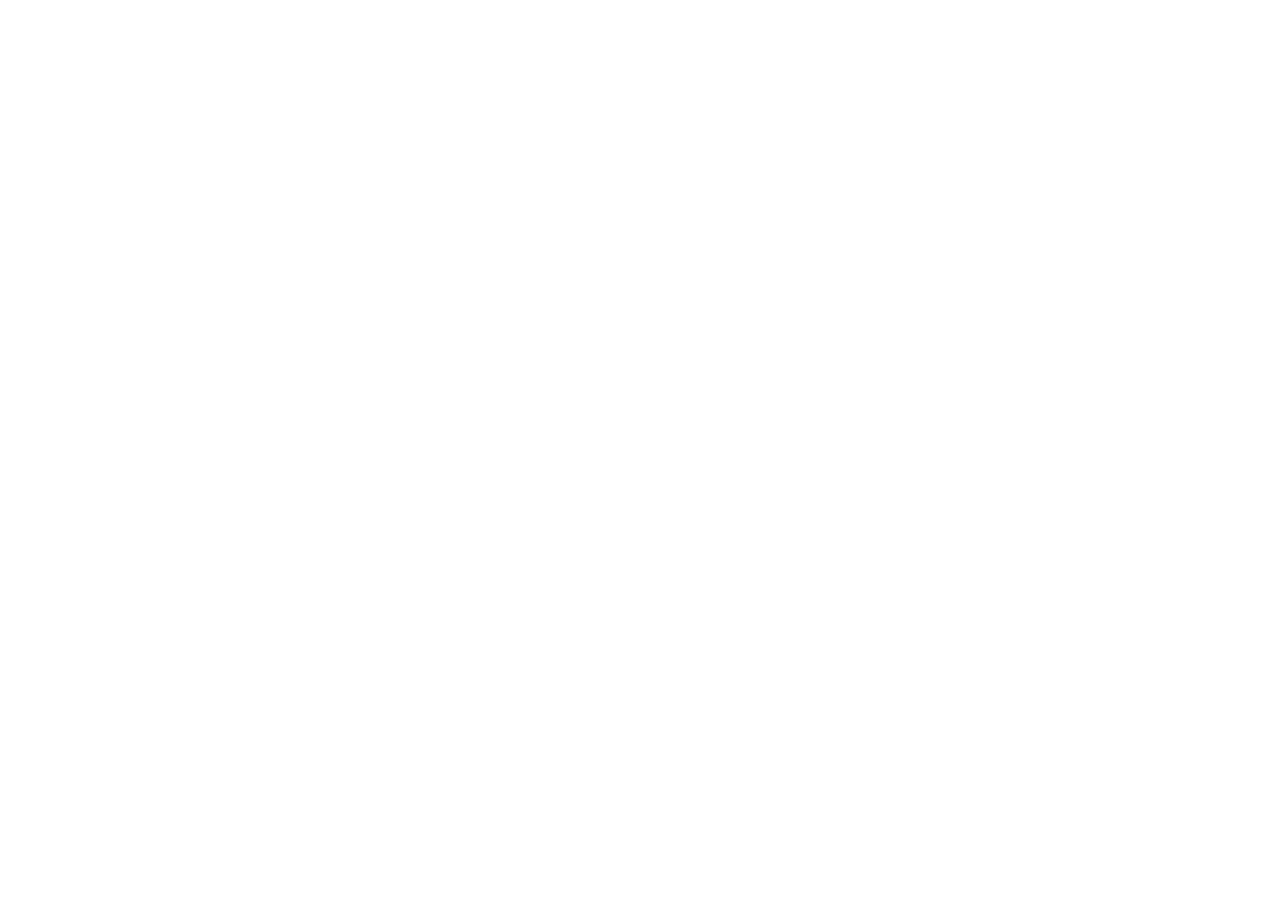
==== index.html @ 1a0a48d1 "first commit" ====
<!DOCTYPE html>
<html lang="en">
  <head>
    <meta charset="UTF-8" />
    <meta name="viewport" content="width=device-width, initial-scale=1.0" />
    <link rel="stylesheet" href="style.css" />
    <title>Hogwarts Student List</title>
  </head>
  <body></body>
  <script src="script.js"></script>
</html>
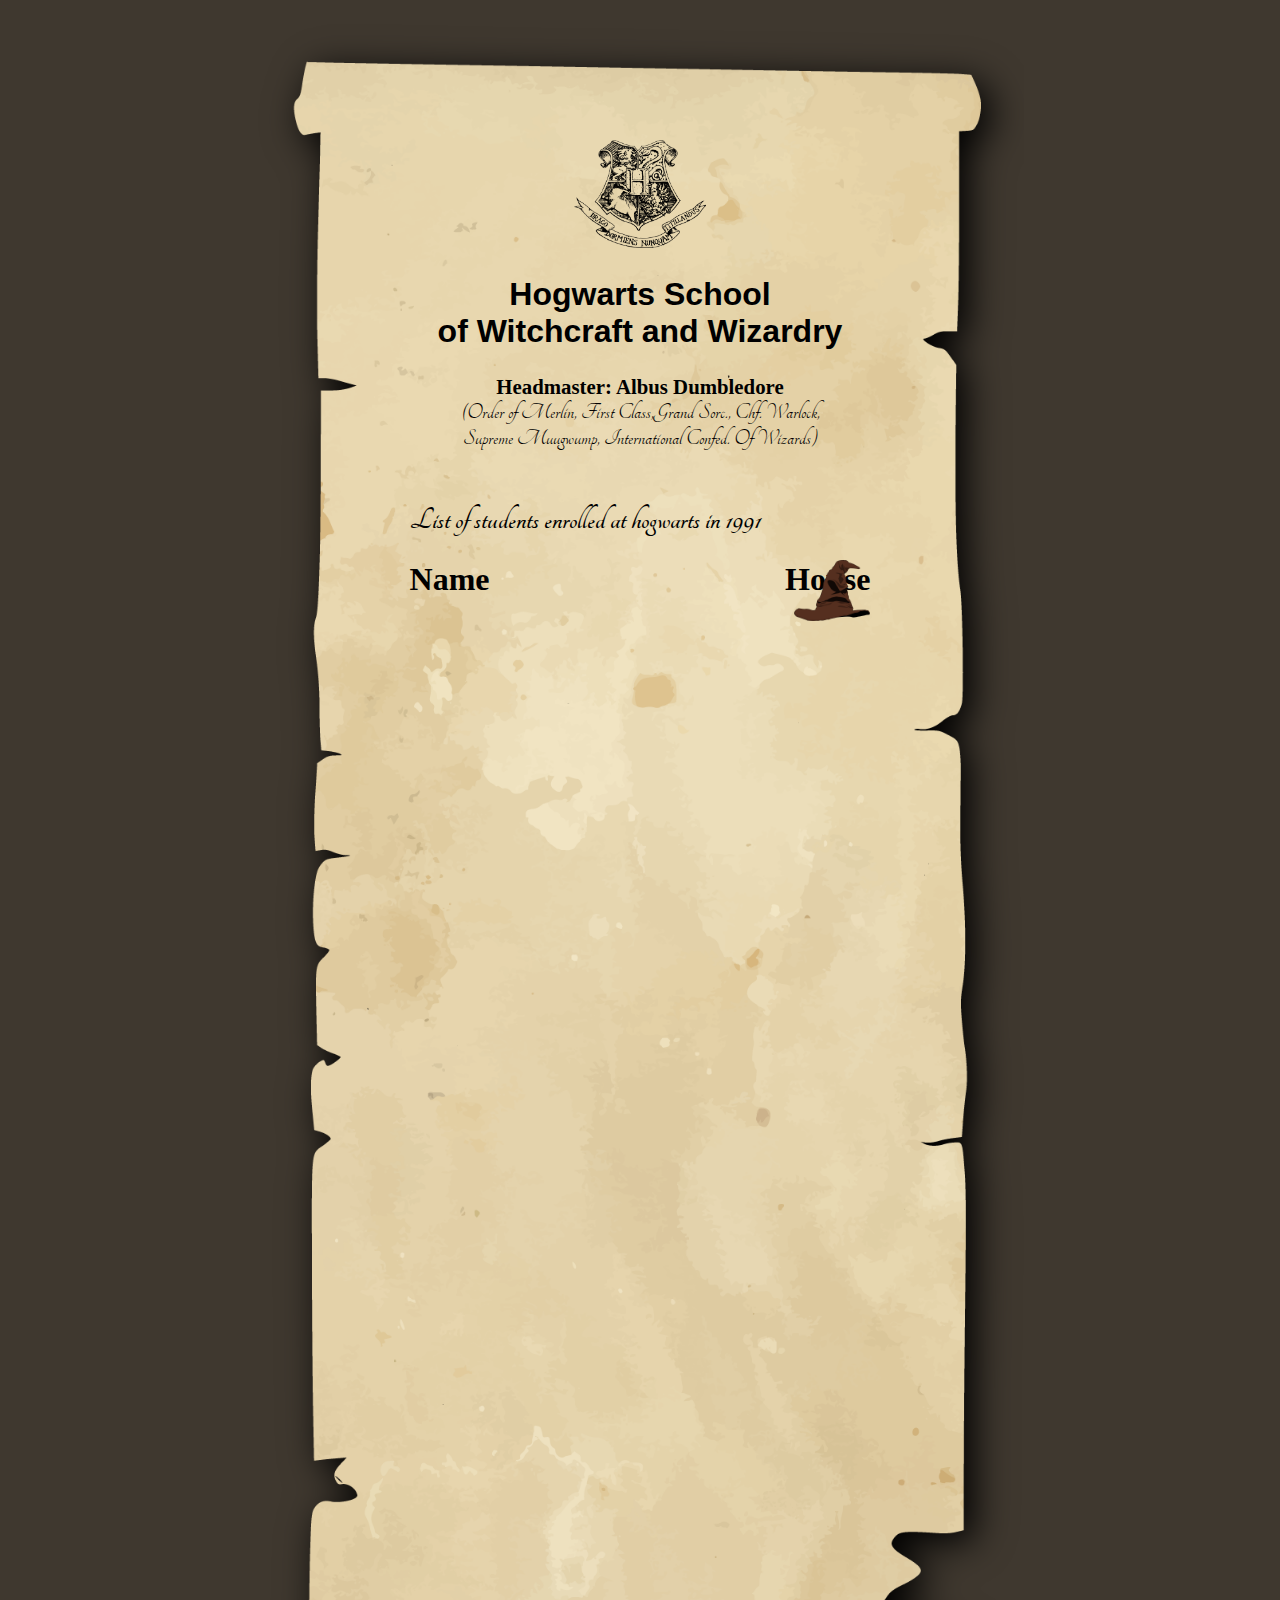
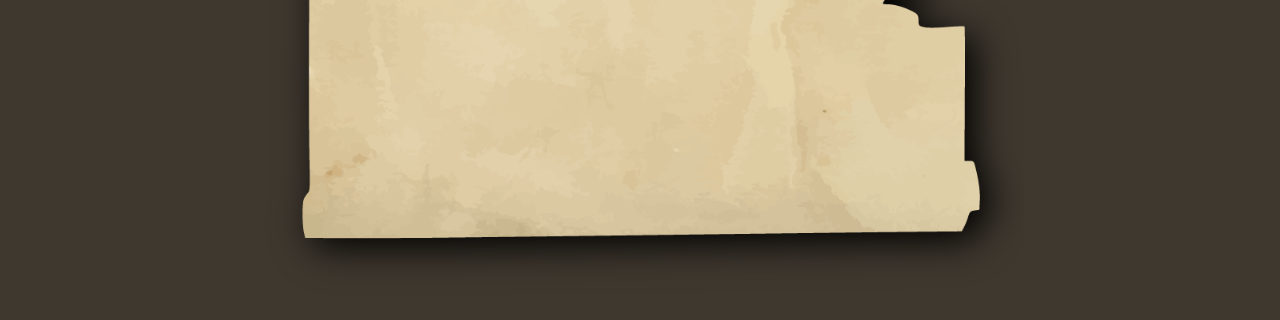
==== commit e6f16c1f: "forgot to commit everything" ====
--- a/index.html
+++ b/index.html
@@ -4,8 +4,104 @@
     <meta charset="UTF-8" />
     <meta name="viewport" content="width=device-width, initial-scale=1.0" />
     <link rel="stylesheet" href="style.css" />
+    <link href="https://allfont.net/allfont.css?fonts=lumos" rel="stylesheet">
+    <link href="https://fonts.googleapis.com/css2?family=Tangerine:wght@400;700&display=swap" rel="stylesheet">
     <title>Hogwarts Student List</title>
   </head>
-  <body></body>
+  <body>
+    <section id="sorting">
+      <div class="sort-paper">
+        <select name="house" id="house">
+          <option value="*">All houses</option>
+          <option value="gryffindor">Gryffindor</option>
+          <option value="hufflepuff">Hufflepuff</option>
+          <option value="ravenclaw">Ravenclaw</option>
+          <option value="slytherin">Slytherin</option>
+      </select>
+        <button class="close">x</button>
+        <p data-action="sort" data-sort-direction="asc" data-sort="firstName">First name</p>
+        <p data-action="sort" data-sort-direction="asc" data-sort="lastName">Last name</p>
+        <p data-action="sort" data-sort-direction="asc" data-sort="house">House</p>
+        <p data-action="prefect" data-show="prefects">Prefects</p>
+      <p data-action="expel" data-show="expelled">Expelled students</p>
+      </div>
+    </section>
+    <div id="long-paper">
+    <section id="info">
+      <div id="emblem"></div>
+    <h1>Hogwarts School</br>of Witchcraft and Wizardry</h1>
+  <h2>Headmaster: Albus Dumbledore</h2>
+  <p>(Order of Merlin, First Class,Grand Sorc., Chf. Warlock,</br>Supreme Muugwump, International Confed. Of Wizards) </p>
+    </section>
+    <div id="hat"></div>
+  <section id="list-info">
+  <p>List of students enrolled at hogwarts in 1991</p>
+  <p class="student-counter"></p>
+  <h2>Name</h2>
+  <h2>House</h2>
+  </section>
+  <section id="student_list"></section>
+</div>
+  <section id="details" class="hide">
+    <div class="pop-up-paper">
+      <button class="close">x</button>
+      <div class="name-photo">
+      <h1 class="pop-up_fullname"></h1>
+      <img class="student-image">
+      </div>
+      <img class="prefect-emblem">
+      <div class="pop-up_list">
+      <ul class="info">
+        <li>First name</li>
+        <li>Middlename</li>
+        <li>Last name</li>
+        <li>Nickname</li>
+        <li>House</li>
+        <li>Blood status</li>
+      </ul>
+      <ul>
+        <li class="pop-up_firstname"></li>
+        <li class="pop-up_middlename"></li>
+        <li class="pop-up_lastname"></li>
+        <li class="pop-up_nickname"></li>
+        <li class="pop-up_house"></li>
+        <li class="pop-up_bloodstatus"></li>
+      </ul>
+      <div class="pop-up_buttons">
+         <button class="expel-button">Expel</button>
+        <button class="prefect-button">Become prefect</button>
+      </div>
+      <img class="house-banner">
+      <div class="expelled-stamp-container">
+        <div class="expelled-stamp"></div>
+      </div>
+  </section>
+<!-- </div>
+</div> -->
+<section id="warning" class="hide">
+  <div class="prefect-paper">
+    <img src="svg/hogwarts-emblem.png" alt="hogwarts emblem" class="prefect-hogwarts-emblem">
+  <h1>Oops!</h1>
+<h2>
+  You already have 2 prefects form this house!<br>Which one of the prefects would you like to revoke?
+</h2>
+<div class="button1">
+  <img>
+  <p class="student1"></p>
+</div>
+<div class="button2">
+  <img>
+  <p class="student2"></p>
+</div>
+</div>
+</section>
+  <template>
+    <ul>
+      <li class="fullname"></li>
+      <li class="house"></li>
+    </ul>
+  </template>
+
+  </body>
   <script src="script.js"></script>
 </html>
--- a/style.css
+++ b/style.css
@@ -0,0 +1,670 @@
+/*********************
+GENEREL
+*********************/
+* {
+  box-sizing: border-box;
+}
+
+body {
+  background-color: #3f382f;
+  margin: 0;
+}
+
+#long-paper {
+  position: absolute;
+  top: 0;
+  left: 0;
+  background-image: url(svg/long-paper.png);
+  background-repeat: no-repeat;
+  background-position: top;
+  background-size: cover;
+  height: 250vw;
+  width: 100vw;
+  z-index: -1;
+}
+
+h1 {
+  font-family: "Lumos", arial;
+  font-size: 1rem;
+}
+
+h2 {
+  font-family: "Lumos";
+  font-size: 0.8rem;
+}
+
+p,
+li,
+button {
+  font-family: "Tangerine", cursive;
+  font-size: 0.9rem;
+}
+
+/***********************
+INFO / BEGINNING
+***********************/
+#info h1 {
+  text-align: center;
+  margin: 0;
+}
+
+#info h2 {
+  text-align: center;
+  margin: 5px 0 0;
+}
+
+#info p {
+  text-align: center;
+  margin: 0 0 4vw;
+}
+
+#emblem {
+  background-image: url(svg/hogwarts-emblem.png);
+  background-position: center;
+  background-repeat: no-repeat;
+  background-size: 20%;
+  height: 12vw;
+  margin: 55px 55px 18px;
+}
+
+/****************************
+SORTING PAPER / POP-UP PAPER
+****************************/
+#hat {
+  background-image: url(svg/sorting-hat.png);
+  background-repeat: no-repeat;
+  background-size: cover;
+  position: absolute;
+  height: 6.5vw;
+  width: 8.2vw;
+  top: 270px;
+  right: 88px;
+  cursor: pointer;
+  transition: transform 0.2s linear;
+}
+
+#hat:hover {
+  transform: scale(1.07);
+}
+
+#sorting,
+#details,
+#warning {
+  position: fixed;
+  top: 0;
+  left: 0;
+  width: 100vw;
+  height: 100vh;
+  background: hsla(0, 0%, 0%, 0.61);
+  backdrop-filter: blur(8px);
+}
+
+#sorting .sort-paper,
+#details .pop-up-paper {
+  background-image: url(svg/small-paper.png);
+  background-repeat: no-repeat;
+  background-size: cover;
+  position: fixed;
+  height: 102vw;
+  width: 85vw;
+  top: 20%;
+  left: 8%;
+  padding-top: 10vw;
+}
+
+#sorting [data-action="expel"] {
+  line-height: 37px;
+  font-size: 1.3rem;
+}
+
+#sorting .close,
+#details .close {
+  position: absolute;
+  top: -2%;
+  right: 7%;
+  border: none;
+  background-color: transparent;
+  font-size: 4rem;
+  font-weight: 700;
+  outline: none;
+  cursor: pointer;
+}
+
+#sorting p,
+#sorting select {
+  display: block;
+  font-family: "Lumos", arial;
+  font-size: 1.5rem;
+  margin: 7vw 10vw;
+  border-bottom: #34312b solid 1px;
+  height: 30px;
+  cursor: pointer;
+}
+
+#sorting select {
+  background-color: transparent;
+  border: none;
+  border-bottom: #34312b solid 1px;
+  outline: none;
+  width: 65vw;
+}
+
+/**************************
+LIST 
+**************************/
+#list-info,
+#student_list {
+  display: flex;
+  flex-direction: row;
+  flex-wrap: wrap;
+  justify-content: space-between;
+  margin: 8px 22vw;
+}
+
+#list-info h2 {
+  flex-grow: 1;
+  flex-basis: 200px;
+  font-size: 1rem;
+  margin: 23px 0 0px;
+}
+
+#list-info p {
+  font-size: 1.2rem;
+  font-weight: 700;
+  max-width: 70ch;
+  margin: 0;
+  flex-grow: 1;
+  flex-basis: 500px;
+}
+
+#list-info ul,
+#student_list ul {
+  border-bottom: #34312b solid 1px;
+  list-style-type: none;
+  padding: 0;
+  margin: 0 0 15px;
+  flex-grow: 1;
+  flex-basis: 500px;
+  display: flex;
+  flex-wrap: nowrap;
+  cursor: pointer;
+}
+
+#list-info h2 + h2,
+#list-info li + li,
+#student_list li + li {
+  text-align: right;
+}
+
+#list-info li,
+#student_list li {
+  font-size: 1.3rem;
+  flex-grow: 2;
+  flex-basis: 200px;
+}
+
+#student_list li:nth-child(2) {
+  flex-grow: 1;
+  flex-basis: 50px;
+}
+
+/**********************
+POP-UP
+**********************/
+
+#details .pop-up-paper {
+  padding-top: 8vw;
+}
+
+#details .close {
+  top: -4%;
+  right: 5%;
+}
+
+#details .pop-up_list {
+  display: flex;
+  flex-wrap: wrap;
+  flex-direction: row;
+  padding-top: 3vw;
+  margin: 0;
+  justify-content: flex-end;
+}
+
+.name-photo {
+  display: flex;
+  flex-wrap: nowrap;
+  margin: 0 10vw;
+}
+
+#details h1 {
+  font-family: "Tangerine", cursive;
+  font-size: 2.2rem;
+  flex-grow: 2;
+  flex-basis: 100px;
+  margin: 0;
+}
+
+#details img {
+  flex-grow: 1;
+  flex-basis: 50px;
+  width: 10px;
+  height: auto;
+  padding: 5px 12px 12px;
+}
+
+#details ul {
+  padding: 0;
+  flex-grow: 2;
+  flex-basis: 100px;
+  margin: 0;
+}
+
+#details li {
+  list-style-type: none;
+  font-size: 1.7rem;
+  margin-bottom: 4vw;
+  border-bottom: #34312b solid 1px;
+  height: 22px;
+}
+
+#details li:nth-child(6) {
+  margin-bottom: 3vw;
+}
+
+#details ul:nth-child(2) {
+  font-family: "Tangerine", cursive;
+  text-align: right;
+  margin-right: 10vw;
+}
+
+#details .info li {
+  font-family: "Lumos", arial;
+  margin-left: 10vw;
+  font-size: 1.2rem;
+}
+
+#details .pop-up_buttons {
+  margin: 0 6vw 0;
+  display: flex;
+  justify-content: flex-end;
+}
+
+#details .expel-button,
+#details .prefect-button {
+  font-family: "Lumos", arial;
+  border: none;
+  background-color: transparent;
+  text-align: left;
+  max-width: 5ch;
+  margin: 0 2vw;
+  outline: none;
+  cursor: pointer;
+  align-self: flex-end;
+  line-height: 15px;
+  transition: transform 0.2s linear;
+}
+
+#details .expel-button:hover,
+#details .prefect-button:hover {
+  transform: scale(1.07);
+}
+
+#details .house-banner {
+  width: 17vw;
+  position: fixed;
+  top: 95vw;
+  left: 0.5vw;
+}
+
+#details .prefect-emblem {
+  width: 14vw;
+  position: fixed;
+  top: 19vw;
+  right: 6vw;
+}
+
+#details .expelled-stamp-container {
+  position: absolute;
+  width: 75vw;
+  height: 50vh;
+  top: 41%;
+  left: 40%;
+  pointer-events: none;
+}
+
+#details .expelled-stamp {
+  background-image: url(svg/expelled.svg);
+  background-repeat: no-repeat;
+  transform-origin: center;
+  transform: rotate(-40deg);
+  width: 100%;
+  height: 100%;
+}
+
+/**************************
+PREFECT WARNING
+**************************/
+.prefect-paper {
+  background-image: url(svg/small-paper-rotated.png);
+  background-repeat: no-repeat;
+  background-size: cover;
+  position: fixed;
+  top: 50%;
+  left: 50%;
+  transform: translate(-50%, -50%);
+  width: 42vw;
+  height: 35vw;
+  display: flex;
+  /* flex-direction: column; */
+  flex-wrap: wrap;
+  justify-content: center;
+}
+
+.prefect-hogwarts-emblem {
+  width: 8vw;
+  align-self: center;
+  flex-grow: 1;
+  flex-basis: 500px;
+  margin: 4vw 18vw 0;
+}
+
+.prefect-paper h1 {
+  text-align: center;
+  margin: 2vw 0 0;
+  font-size: 5rem;
+  line-height: 0px;
+  flex-grow: 1;
+  flex-basis: 500px;
+}
+
+.prefect-paper h2 {
+  font-family: "Tangerine", cursive;
+  margin: 0;
+  font-size: 2.5rem;
+  font-weight: 400;
+  line-height: 45px;
+}
+
+.prefect-paper .button1,
+.prefect-paper .button2 {
+  text-align: left;
+  flex-grow: 1;
+  flex-basis: 250px;
+  height: 5.1vw;
+  /* width: 250px; */
+  margin: 0 1.5vw 2vw;
+  background-color: rgba(245, 234, 202, 0.71);
+  border-color: transparent;
+  border-radius: 15px;
+  outline: none;
+  display: flex;
+  flex-wrap: nowrap;
+  flex-direction: row;
+  cursor: pointer;
+}
+
+.prefect-paper .button1:hover,
+.prefect-paper .button2:hover {
+  background-color: rgb(209, 195, 153);
+}
+
+.prefect-paper .button1 img,
+.prefect-paper .button2 img {
+  width: 4vw;
+  margin: 0.5vw 0.7vw;
+}
+
+.prefect-paper .button1 p,
+.prefect-paper .button2 p {
+  font-size: 1.8rem;
+  font-family: "Lumos", arial;
+  margin-top: 3vw;
+  align-self: center;
+}
+
+/********************
+CLASSES
+********************/
+.hide {
+  display: none;
+}
+
+.expelled-scale {
+  animation: expelled-scale;
+  animation-duration: 0.5s;
+  animation-fill-mode: forwards;
+  animation-timing-function: ease-in;
+}
+
+/*********************
+ANIMATIONS
+********************/
+@keyframes expelled-scale {
+  0% {
+    transform-origin: -5%;
+    transform: scale(3);
+  }
+  100% {
+    transform-origin: -5%;
+    transform: scale(1);
+  }
+}
+
+/**********************
+DESKTOP MEDIA
+**********************/
+@media only screen and (min-width: 1024px) {
+  /*********************
+    GENEREL
+    *********************/
+
+  #long-paper {
+    left: 50%;
+    transform: translateX(-50%);
+    height: 150vw;
+    width: 60vw;
+    z-index: 0;
+  }
+
+  h1 {
+    font-size: 2rem;
+  }
+
+  h2 {
+    font-size: 1.3rem;
+  }
+
+  p,
+  li,
+  button {
+    font-size: 1.5rem;
+  }
+
+  /***********************
+INFO / BEGINNING
+***********************/
+
+  #emblem {
+    height: 10vw;
+    background-size: 20%;
+    margin-top: 130px;
+  }
+
+  #info h2 {
+    margin: 25px 0 0;
+  }
+
+  /***************************
+SORTING PAPER
+***************************/
+  #hat {
+    height: 4.8vw;
+    width: 6vw;
+    top: 560px;
+    right: 0;
+    margin-right: 12vw;
+  }
+
+  #sorting {
+    background-color: transparent;
+    backdrop-filter: blur(0);
+    width: 0;
+    left: 51vw;
+  }
+
+  #sorting .sort-paper {
+    height: 24.5vw;
+    width: 20.5vw;
+    top: 45%;
+    right: 0vw;
+    padding-top: 1vw;
+    z-index: 100;
+    transition: transform 0.8s ease-out;
+  }
+
+  .sorting-move {
+    transform: translateX(0);
+    transform: translateX(26vw);
+  }
+
+  #sorting .close {
+    top: 0%;
+    right: 5.5%;
+    font-size: 3rem;
+  }
+
+  #sorting p,
+  #sorting select {
+    margin: 1.5vw 2.5vw;
+  }
+
+  #sorting select {
+    width: 15.5vw;
+  }
+
+  /************************
+LIST
+*************************/
+  #list-info,
+  #student_list {
+    margin: 8px 12vw;
+  }
+
+  #list-info h2 {
+    font-size: 2rem;
+    margin-bottom: 8px;
+  }
+
+  #list-info p {
+    font-size: 2rem;
+    margin: 0;
+  }
+
+  #list-info ul,
+  #student_list ul {
+    margin: 0 0 25px;
+    height: 33px;
+  }
+
+  #list-info li,
+  #student_list li {
+    font-size: 2.5rem;
+  }
+  /************************
+POP-UP
+*************************/
+  #details .pop-up-paper {
+    padding-top: 3.5vw;
+    width: 36vw;
+    height: 43vw;
+    top: 50%;
+    left: 50%;
+    transform: translate(-50%, -52%);
+  }
+
+  #details .close {
+    top: 0;
+  }
+
+  .name-photo {
+    margin: 0 4vw;
+  }
+
+  #details h1 {
+    font-size: 3.5rem;
+  }
+
+  #details img {
+    padding: 5px 20px 20px;
+  }
+
+  #details .pop-up_list {
+    padding-top: 0;
+  }
+
+  #details ul:nth-child(2) {
+    margin-right: 5vw;
+  }
+
+  #details li {
+    margin-top: 1vw;
+    height: 2.5vw;
+    margin-bottom: 1.8vw;
+    font-size: 2.7rem;
+  }
+
+  #details .info li {
+    margin-left: 5vw;
+    font-size: 1.7rem;
+    line-height: 4vw;
+  }
+
+  #details li:nth-child(6) {
+    margin-bottom: 1vw;
+  }
+
+  #details .pop-up_buttons {
+    margin: 0 2vw 0;
+  }
+
+  #details .expel-button {
+    margin-top: 25px;
+    align-self: center;
+  }
+
+  #details .prefect-button {
+    line-height: 25px;
+  }
+
+  #details .house-banner {
+    width: 7vw;
+    top: 40.5vw;
+  }
+
+  #details .prefect-emblem {
+    width: 6vw;
+    top: 8.2vw;
+    right: 2.4vw;
+  }
+
+  #details .expelled-stamp-container {
+    width: 50vw;
+    height: 8vw;
+    top: 39%;
+    left: -2%;
+  }
+
+  /************************
+  KEYFRAMES
+  ************************/
+  @keyframes expelled-scale {
+    0% {
+      transform-origin: 50% 100%;
+      transform: scale(5);
+    }
+    100% {
+      transform-origin: 50% 100%;
+      transform: scale(1);
+    }
+  }
+}
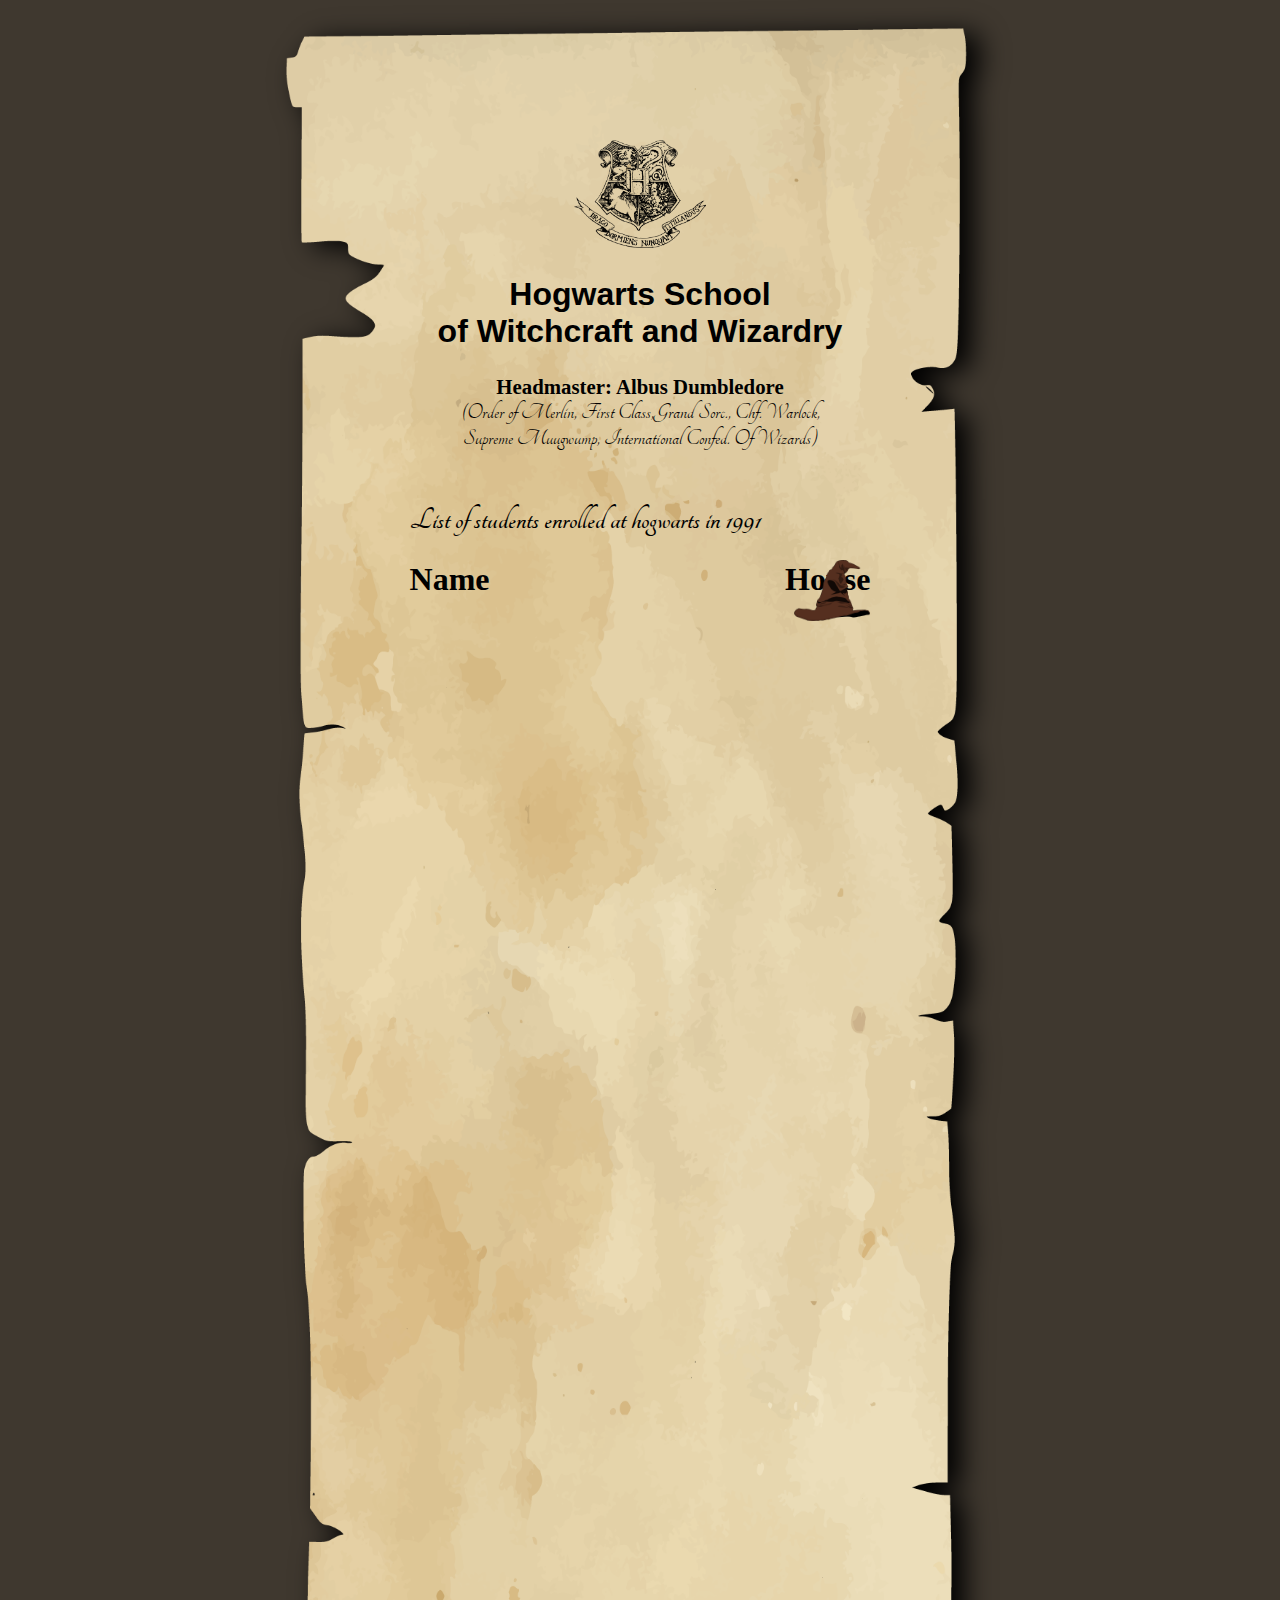
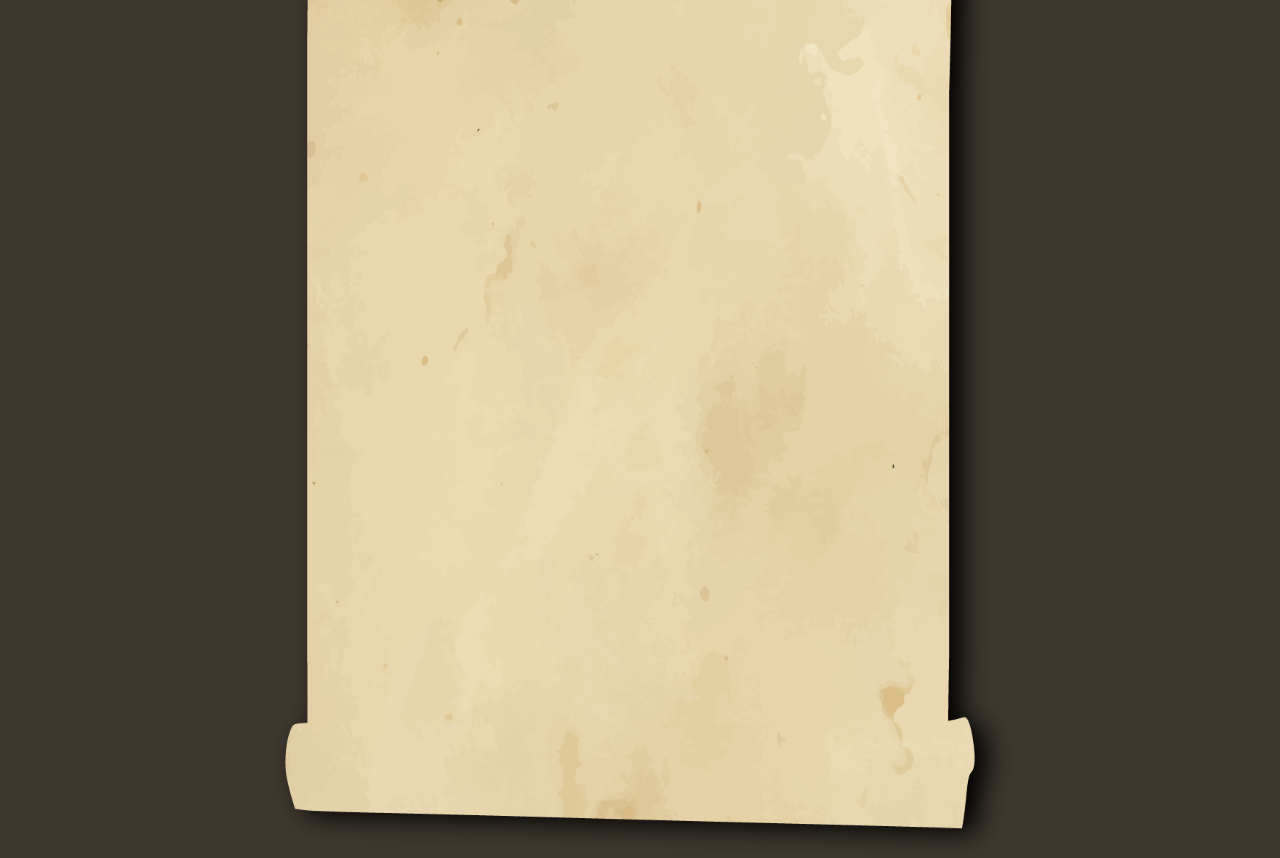
==== commit 7fe054bb: "type mistake" ====
--- a/index.html
+++ b/index.html
@@ -83,7 +83,7 @@
     <img src="svg/hogwarts-emblem.png" alt="hogwarts emblem" class="prefect-hogwarts-emblem">
   <h1>Oops!</h1>
 <h2>
-  You already have 2 prefects form this house!<br>Which one of the prefects would you like to revoke?
+  You already have 2 prefects from this house!<br>Which one of the prefects would you like to revoke?
 </h2>
 <div class="button1">
   <img>
--- a/style.css
+++ b/style.css
@@ -14,7 +14,7 @@
   position: absolute;
   top: 0;
   left: 0;
-  background-image: url(svg/long-paper.png);
+  background-image: url(svg/long-paper-longer.png);
   background-repeat: no-repeat;
   background-position: top;
   background-size: cover;
@@ -429,6 +429,15 @@
   display: none;
 }
 
+.rotate {
+  animation: rotate;
+  animation-duration: 2s;
+  animation-iteration-count: infinite;
+  animation-fill-mode: both;
+  animation-timing-function: linear;
+  transform-origin: center;
+}
+
 .expelled-scale {
   animation: expelled-scale;
   animation-duration: 0.5s;
@@ -450,6 +459,12 @@
   }
 }
 
+@keyframes rotate {
+  100% {
+    transform: rotate(360deg);
+  }
+}
+
 /**********************
 DESKTOP MEDIA
 **********************/
@@ -461,7 +476,7 @@
   #long-paper {
     left: 50%;
     transform: translateX(-50%);
-    height: 150vw;
+    height: 192vw;
     width: 60vw;
     z-index: 0;
   }
